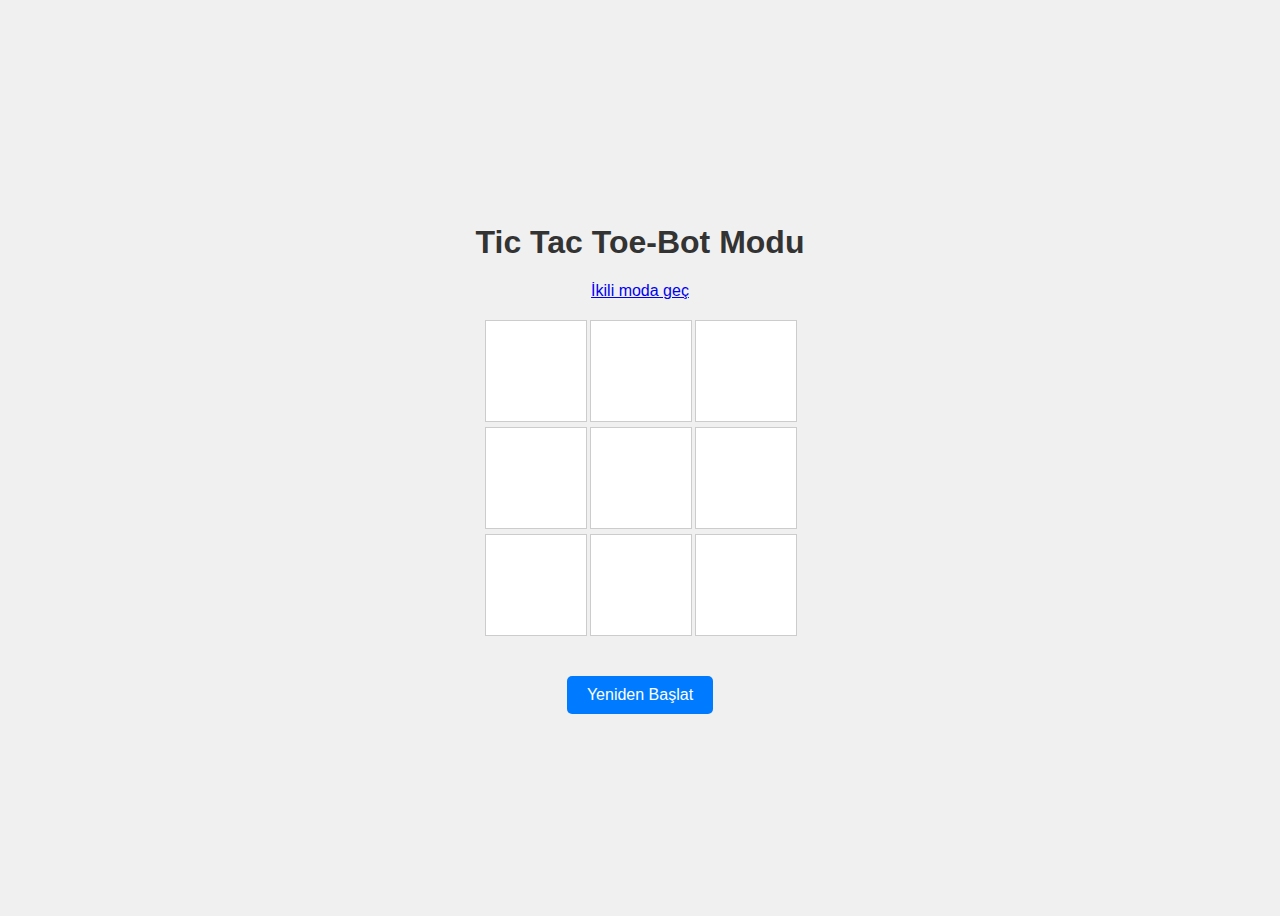
==== index2.html @ e7d64960 "Add files via upload" ====
<!DOCTYPE html>
<html lang="en">
<head>
    <meta charset="UTF-8">
    <meta name="viewport" content="width=device-width, initial-scale=1.0">
    <title>Tic Tac Toe</title>
    <link rel="stylesheet" href="style2.css">
</head>
<body>
    <div class="container">
        <h1>Tic Tac Toe-Bot Modu</h1>
        <a href="index.html">İkili moda geç</a>
        <div id="board" class="board">
            <!-- Tic Tac Toe board will be generated here -->
        </div>
      <div id="message"></div>
        <button id="restartBtn">Yeniden Başlat</button>
    </div>
    <script src="script2.js"></script>
</body>
</html>
---- style2.css ----
body {
  background-color: #f0f0f0;
  font-family: 'Arial', sans-serif;
}

.container {
  text-align: center;
  display: flex;
  flex-direction: column;
  justify-content: center;
  align-items: center;
  height: 100vh;
}

h1 {
  color: #333;
}
.board {
  display: grid;
  grid-template-columns: repeat(3, 100px);
  gap: 5px;
  margin: 20px auto;
}
.cell {
  width: 100px;
  height: 100px;
  border: 1px solid #ccc;
  display: flex;
  justify-content: center;
  align-items: center;
  font-size: 36px;
  cursor: pointer;
  background-color: #fff;
}

.cell:hover {
  background-color: #ddd;
}
button {
  margin-top: 20px;
  padding: 10px 20px;
  font-size: 16px;
  cursor: pointer;
  background-color: #007bff;
  color: #fff;
  border: none;
  border-radius: 5px;
}

button:hover {
  background-color: #0056b3;
}
.x-mark {
    color: red;
}
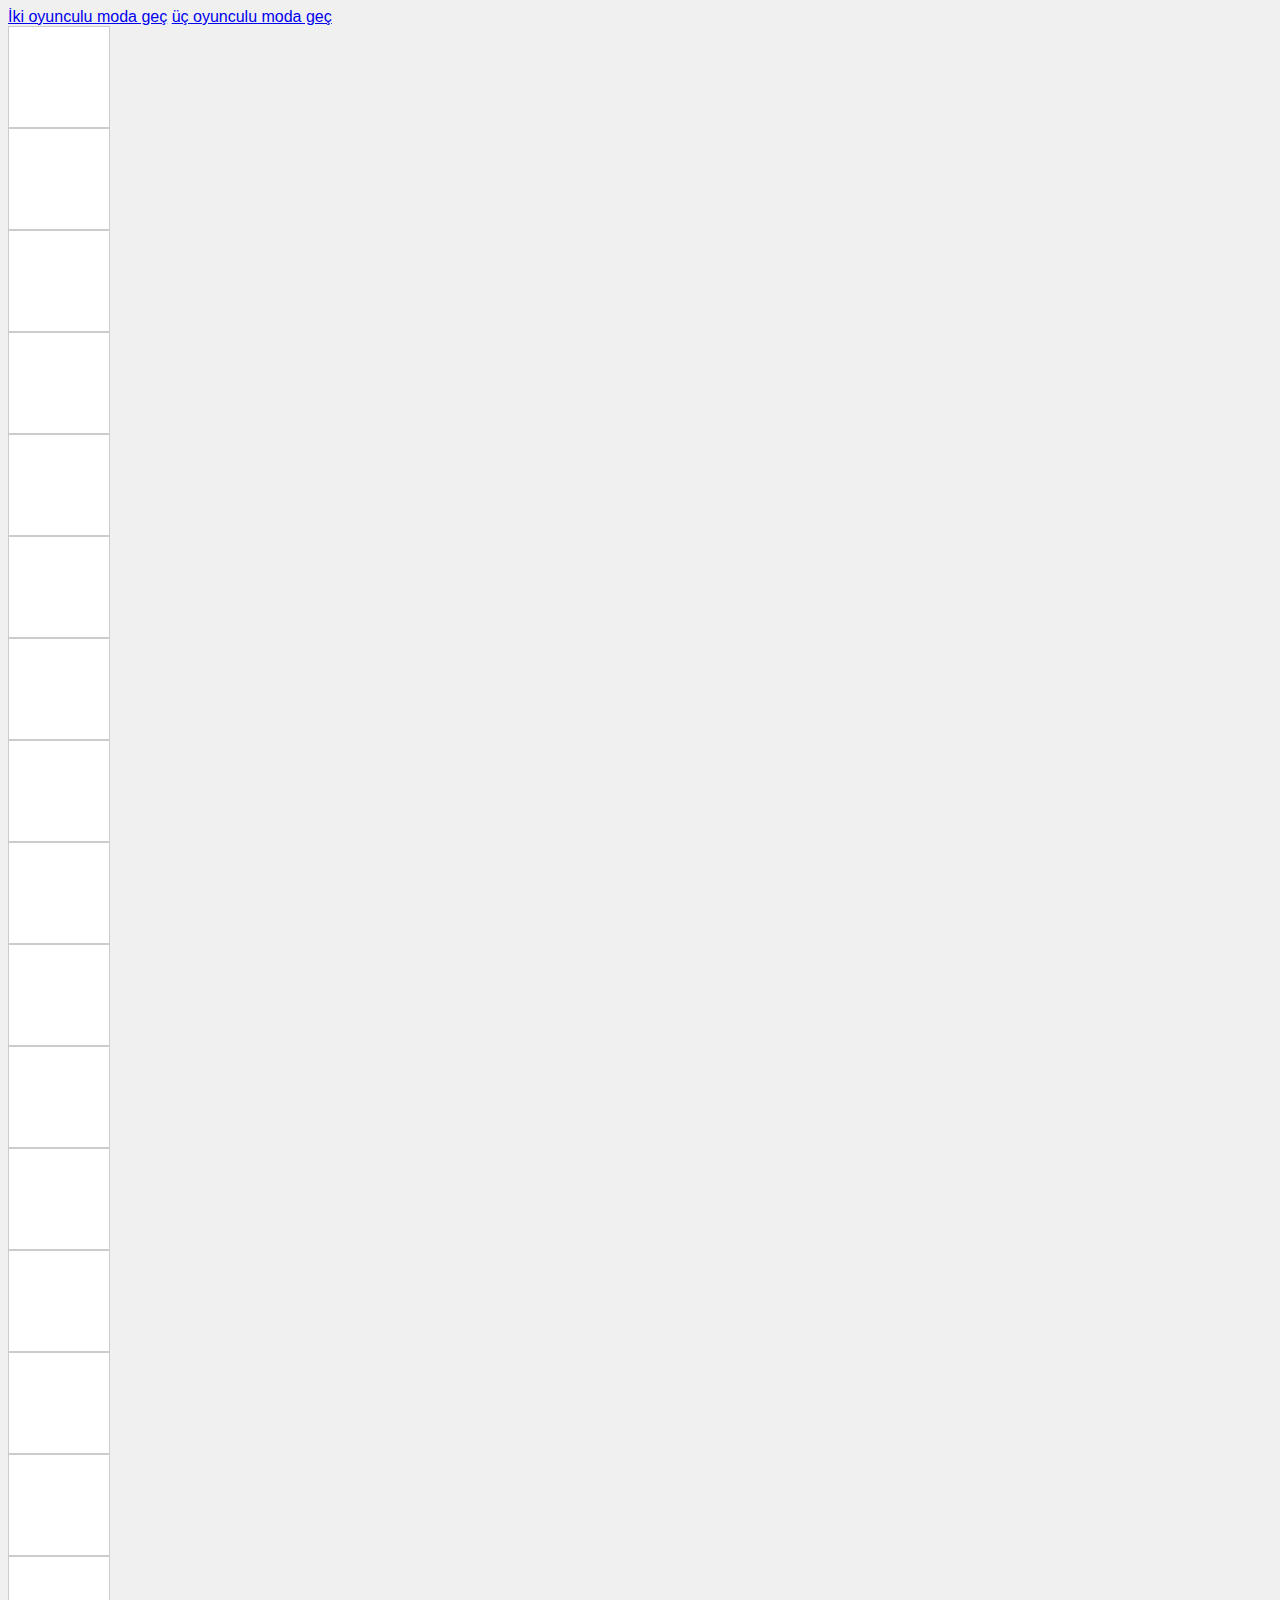
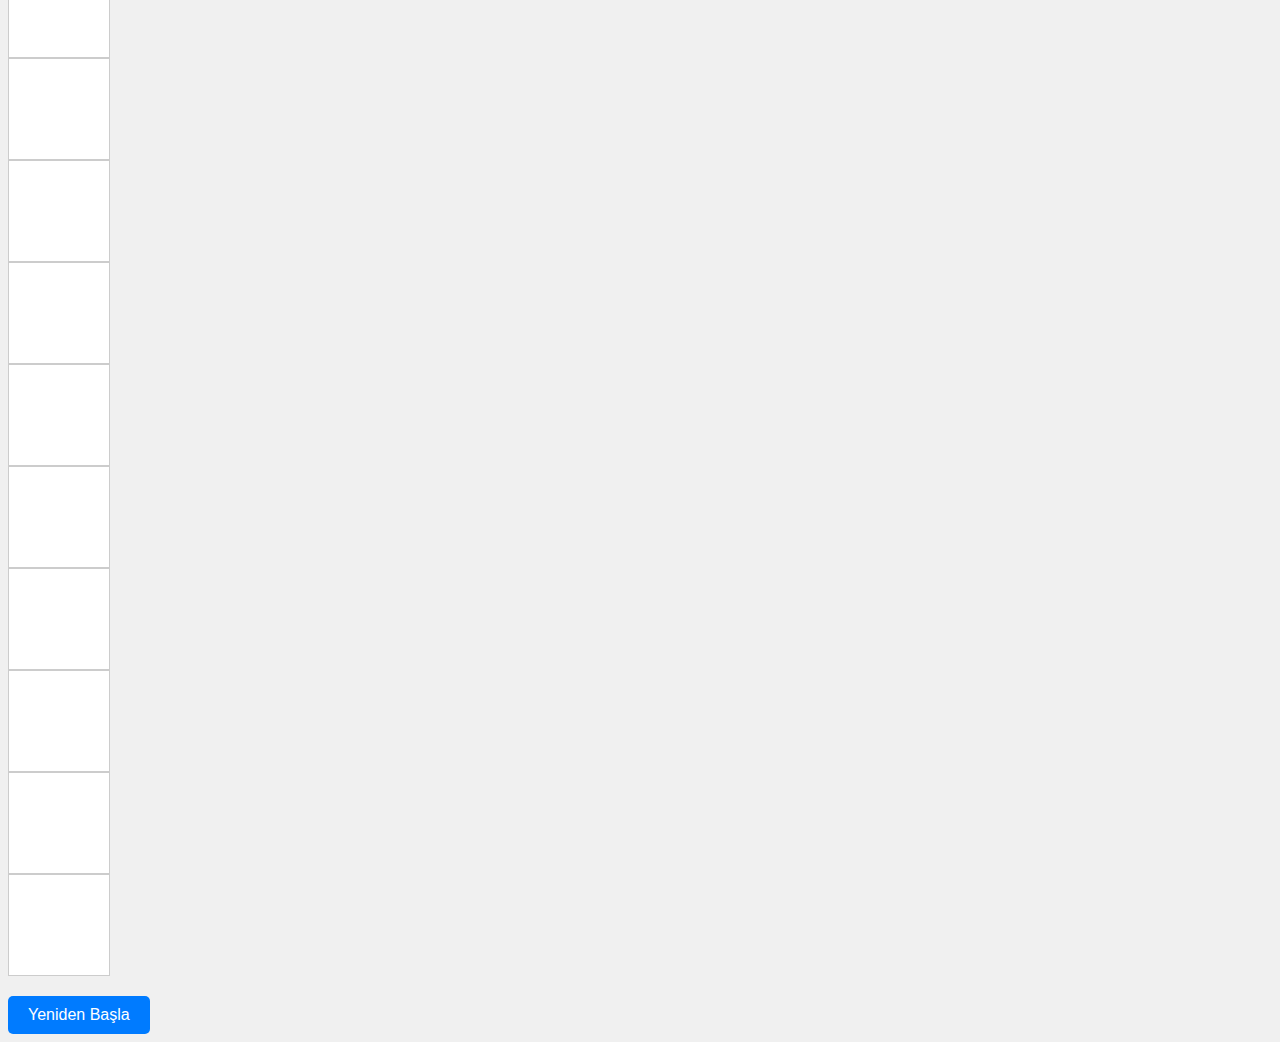
==== commit 8d7883b2: "Update index2.html" ====
--- a/index2.html
+++ b/index2.html
@@ -3,19 +3,15 @@
 <head>
     <meta charset="UTF-8">
     <meta name="viewport" content="width=device-width, initial-scale=1.0">
-    <title>Tic Tac Toe</title>
     <link rel="stylesheet" href="style2.css">
+    <title>5x5 Tic Tac Toe</title>
 </head>
 <body>
-    <div class="container">
-        <h1>Tic Tac Toe-Bot Modu</h1>
-        <a href="index.html">İkili moda geç</a>
-        <div id="board" class="board">
-            <!-- Tic Tac Toe board will be generated here -->
-        </div>
-      <div id="message"></div>
-        <button id="restartBtn">Yeniden Başlat</button>
-    </div>
+    <a href="index.html">İki oyunculu moda geç</a>
+    <a href="index3.html">üç oyunculu moda geç</a>
+    <div id="board"></div>
+    <div id="message"></div>
+    <button id="restartBtn">Yeniden Başla</button>
     <script src="script2.js"></script>
 </body>
-</html>+</html>
--- a/style2.css
+++ b/style2.css
@@ -17,7 +17,7 @@
 }
 .board {
   display: grid;
-  grid-template-columns: repeat(3, 100px);
+  grid-template-columns: repeat(5, 100px);
   gap: 5px;
   margin: 20px auto;
 }
@@ -52,4 +52,4 @@
 }
 .x-mark {
     color: red;
-}+}
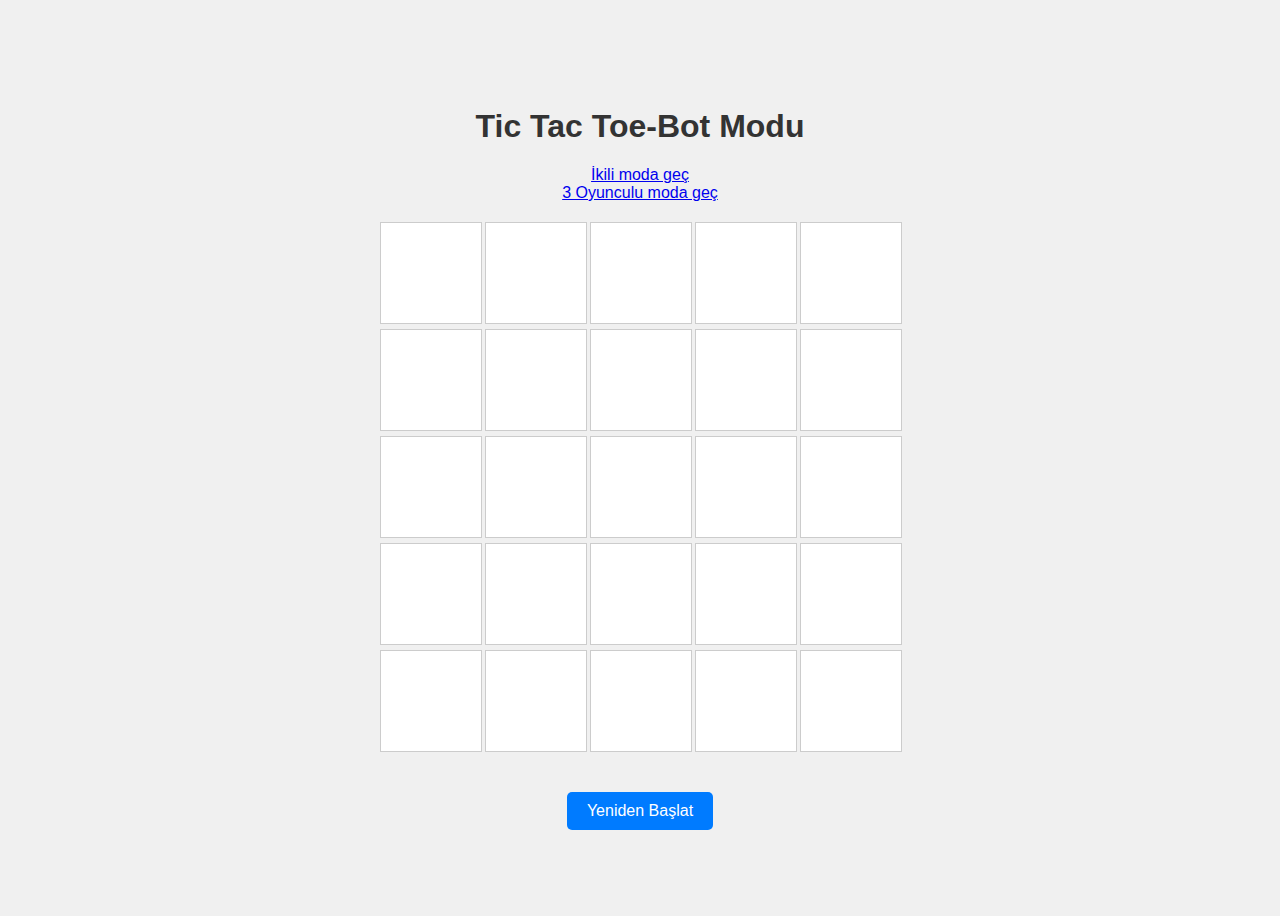
==== commit 6c97a1c1: "Update index2.html" ====
--- a/index2.html
+++ b/index2.html
@@ -3,15 +3,20 @@
 <head>
     <meta charset="UTF-8">
     <meta name="viewport" content="width=device-width, initial-scale=1.0">
+    <title>Tic Tac Toe</title>
     <link rel="stylesheet" href="style2.css">
-    <title>5x5 Tic Tac Toe</title>
 </head>
 <body>
-    <a href="index.html">İki oyunculu moda geç</a>
-    <a href="index3.html">üç oyunculu moda geç</a>
-    <div id="board"></div>
-    <div id="message"></div>
-    <button id="restartBtn">Yeniden Başla</button>
+    <div class="container">
+        <h1>Tic Tac Toe-Bot Modu</h1>
+        <a href="index.html">İkili moda geç</a>
+        <a href="index3.html">3 Oyunculu moda geç</a>
+        <div id="board" class="board">
+            <!-- Tic Tac Toe board will be generated here -->
+        </div>
+        <div id="message"></div>
+        <button id="restartBtn">Yeniden Başlat</button>
+    </div>
     <script src="script2.js"></script>
 </body>
 </html>
--- a/style2.css
+++ b/style2.css
@@ -15,12 +15,14 @@
 h1 {
   color: #333;
 }
+
 .board {
   display: grid;
   grid-template-columns: repeat(5, 100px);
   gap: 5px;
   margin: 20px auto;
 }
+
 .cell {
   width: 100px;
   height: 100px;
@@ -36,6 +38,7 @@
 .cell:hover {
   background-color: #ddd;
 }
+
 button {
   margin-top: 20px;
   padding: 10px 20px;
@@ -50,6 +53,7 @@
 button:hover {
   background-color: #0056b3;
 }
+
 .x-mark {
     color: red;
 }
